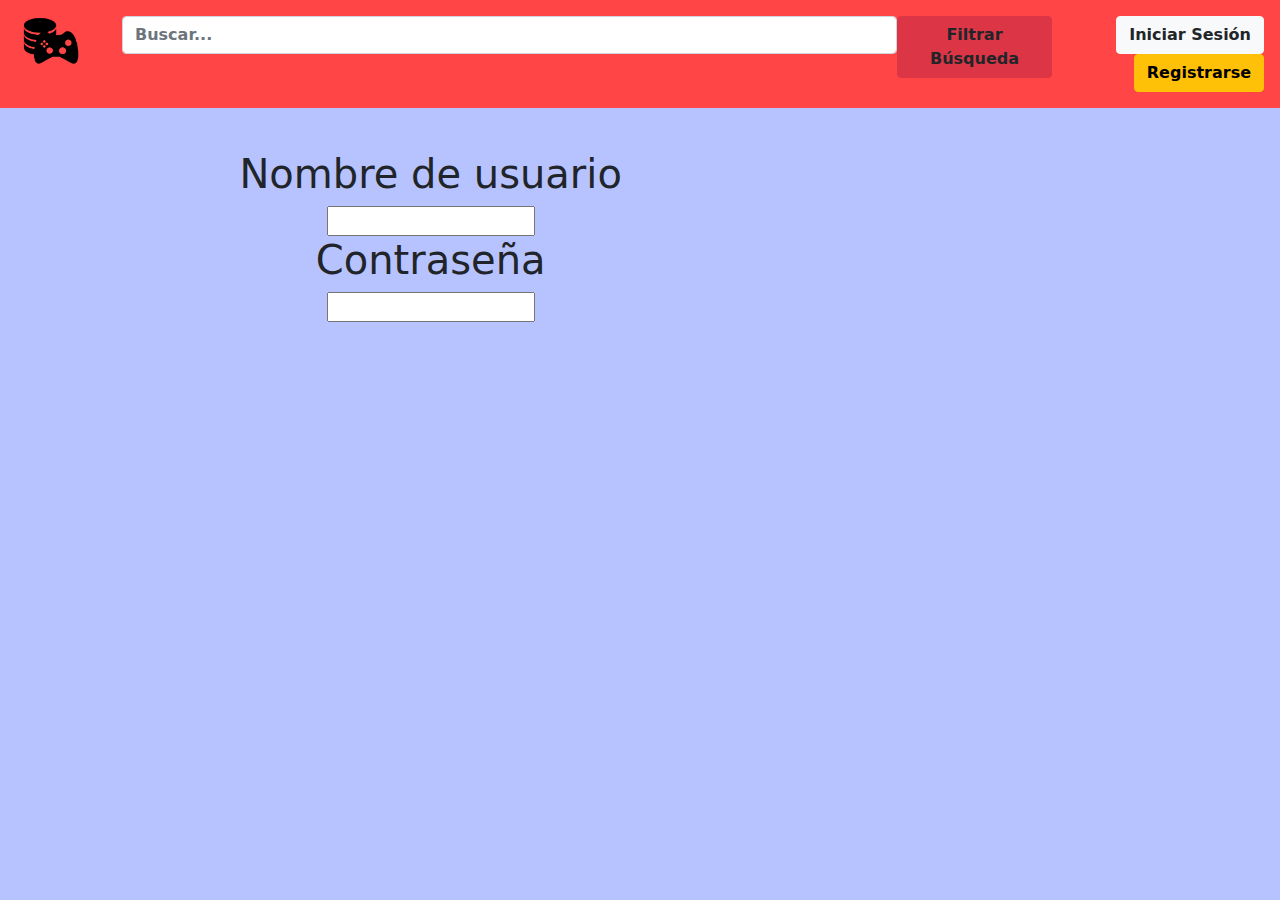
==== html/login.html @ a7b0637e "login page start" ====
<!doctype html>
<html lang="es">

<head>
    <title>YourGamingDB - Inicio de sesión</title>
    <link rel="icon" type="image/x-icon" href="./images/logo.png">
    <!-- Required meta tags -->
    <meta charset="utf-8">
    <meta name="viewport" content="width=device-width, initial-scale=1, shrink-to-fit=no">

    <!-- Bootstrap CSS v5.2.1 -->
    <link href="../css/bootstrap.min.css" rel="stylesheet">
    <link href="../css/styles.css" rel="stylesheet">

</head>

<body style="background-color: #b7c3ff;">
    <header class="p-3 fixed-top" style="background-color: #ff4545;">
        <div class="row">
            <div class="col-1">
                <a href="../index.html" class="link-dark text-decoration-none">
                    <img src="../images/logo.png" alt="logo" width="65" height="50">
                </a>
            </div>
            <div class="col-9">
                <div class="row g-0">
                    <div class="col-10">
                        <form>
                            <input type="search" class="form-control form-control-dark fw-bold" placeholder="Buscar..."
                                aria-label="Search">
                        </form>
                    </div>
                    <div class="col-2">
                        <button type="button" class="btn btn-danger text-dark fw-bolder">Filtrar Búsqueda</button>
                    </div>
                </div>
            </div>
            <div class="col-2 text-end">
                <div>
                    <button type="button" class="btn btn-light text-dark fw-bolder">Iniciar Sesión</button>
                    <button type="button" class="btn btn-warning fw-bolder">Registrarse</button>
                </div>
            </div>
        </div>
    </header>
    <main>
        <div class="container-fluid alturaContenido">
            <div class="col-2"></div>
            <div class="col-8 text-center">
                <h1 class="display-6">Nombre de usuario</h1>
                <input type="text">
                <h1 class="display-6">Contraseña</h1>
                <input type="text">
            </div>
            <div class="col-2"></div>
        </div>
    </main>
    <footer>
        <!-- place footer here -->
    </footer>
    <!-- Bootstrap JavaScript Libraries -->
    <script src="https://cdn.jsdelivr.net/npm/@popperjs/core@2.11.6/dist/umd/popper.min.js"
        integrity="sha384-oBqDVmMz9ATKxIep9tiCxS/Z9fNfEXiDAYTujMAeBAsjFuCZSmKbSSUnQlmh/jp3" crossorigin="anonymous">
        </script>

    <script src="../js/bootstrap.min.js"></script>
</body>

</html>
---- css/styles.css ----
body{
    background-color: #f5f1f1;
}

.alturaContenido{
    height: 650px;
    margin-top: 150px;
}

.alturaContenido img{
    width: 500px;
    height: 500px;
}
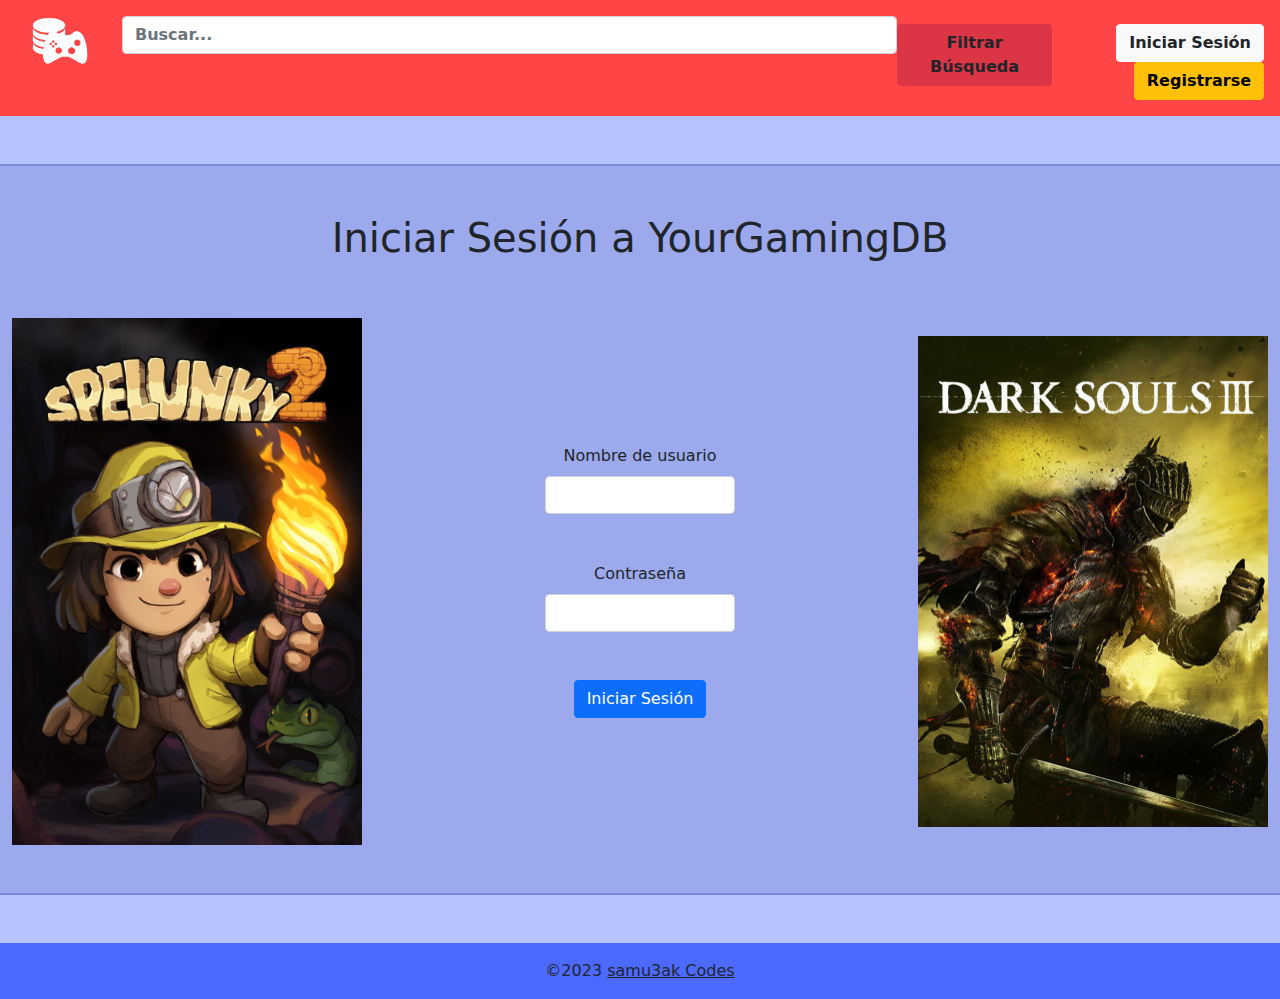
==== commit 8e63518c: "bootstrap profile view & responsive" ====
--- a/html/login.html
+++ b/html/login.html
@@ -3,7 +3,7 @@
 
 <head>
     <title>YourGamingDB - Inicio de sesión</title>
-    <link rel="icon" type="image/x-icon" href="./images/logo.png">
+    <link rel="icon" type="image/x-icon" href="../images/logo.png">
     <!-- Required meta tags -->
     <meta charset="utf-8">
     <meta name="viewport" content="width=device-width, initial-scale=1, shrink-to-fit=no">
@@ -11,52 +11,79 @@
     <!-- Bootstrap CSS v5.2.1 -->
     <link href="../css/bootstrap.min.css" rel="stylesheet">
     <link href="../css/styles.css" rel="stylesheet">
+    <link href="../css/login.css" rel="stylesheet">
 
 </head>
 
-<body style="background-color: #b7c3ff;">
-    <header class="p-3 fixed-top" style="background-color: #ff4545;">
+<body>
+    <header class="p-3">
         <div class="row">
-            <div class="col-1">
+            <div class="col-lg-1 col-sm-12 text-sm-center">
                 <a href="../index.html" class="link-dark text-decoration-none">
                     <img src="../images/logo.png" alt="logo" width="65" height="50">
                 </a>
             </div>
-            <div class="col-9">
+            <div class="col-lg-9 col-sm-12">
                 <div class="row g-0">
-                    <div class="col-10">
+                    <div class="col-lg-10">
                         <form>
                             <input type="search" class="form-control form-control-dark fw-bold" placeholder="Buscar..."
                                 aria-label="Search">
                         </form>
                     </div>
-                    <div class="col-2">
+                    <div class="col-lg-2 text-sm-center mt-sm-2">
                         <button type="button" class="btn btn-danger text-dark fw-bolder">Filtrar Búsqueda</button>
                     </div>
                 </div>
             </div>
-            <div class="col-2 text-end">
+            <div class="col-lg-2 col-sm-12 text-lg-end text-sm-center mt-sm-2">
                 <div>
-                    <button type="button" class="btn btn-light text-dark fw-bolder">Iniciar Sesión</button>
-                    <button type="button" class="btn btn-warning fw-bolder">Registrarse</button>
+                    <a href="../html/login.html"><button type="button" class="btn btn-light text-dark fw-bolder">Iniciar
+                            Sesión</button></a>
+                    <a href="../html/register.html"><button type="button"
+                            class="btn btn-warning fw-bolder">Registrarse</button></a>
                 </div>
             </div>
         </div>
     </header>
     <main>
-        <div class="container-fluid alturaContenido">
-            <div class="col-2"></div>
-            <div class="col-8 text-center">
-                <h1 class="display-6">Nombre de usuario</h1>
-                <input type="text">
-                <h1 class="display-6">Contraseña</h1>
-                <input type="text">
+        <div class="container-fluid mt-5 py-5 loginColor">
+            <div class="row text-center mb-5">
+                <h1 class="display-6">Iniciar Sesión a YourGamingDB</h1>
             </div>
-            <div class="col-2"></div>
+            <div class="row align-items-center">
+                <div class="col-lg-5 text-start d-none d-lg-block">
+                    <img class="img-fluid" src="../images/spelunky.png" width="350" height="500">
+                </div>
+                <div class="col-lg-2 col-sm-12">
+                    <form class="row g-5">
+                        <div class="col-12 text-center">
+                            <label for="inputEmail4" class="form-label">Nombre de usuario</label>
+                            <input type="email" class="form-control text-center" id="inputEmail4">
+                        </div>
+                        <div class="col-12 text-center">
+                            <label for="inputPassword4" class="form-label">Contraseña</label>
+                            <input type="password" class="form-control text-center" id="inputPassword4">
+                        </div>
+                        <div class="col-12 text-center mt-5">
+                            <button type="submit" class="btn btn-primary">Iniciar Sesión</button>
+                        </div>
+                    </form>
+                </div>
+                <div class="col-lg-5 text-end d-none d-lg-block">
+                    <img class="img-fluid" src="../images/dk3.jpg" width="350" height="500">
+                </div>
+            </div>
         </div>
     </main>
-    <footer>
-        <!-- place footer here -->
+    <footer class="footerColor text-center text-lg-start mt-5">
+        <!-- Copyright -->
+        <div class="text-center p-3">
+            &copy;2023
+            <a class="text-dark" href="https://www.linkedin.com/in/samuelbolivarvillanueva/" target="_blank">
+                samu3ak Codes</a>
+        </div>
+        <!-- Copyright -->
     </footer>
     <!-- Bootstrap JavaScript Libraries -->
     <script src="https://cdn.jsdelivr.net/npm/@popperjs/core@2.11.6/dist/umd/popper.min.js"
--- a/css/styles.css
+++ b/css/styles.css
@@ -1,13 +1,15 @@
-body{
-    background-color: #f5f1f1;
+body {
+    background-color: #b7c3ff;
 }
 
-.alturaContenido{
-    height: 650px;
-    margin-top: 150px;
+body header {
+    background-color: #ff4545;
 }
 
-.alturaContenido img{
-    width: 500px;
-    height: 500px;
+.profileView {
+    height: 1500px;
+}
+
+.footerColor {
+    background-color: #4c6aff;
 }--- a/css/login.css
+++ b/css/login.css
@@ -0,0 +1,5 @@
+.loginColor {
+    background-color: #9ca9ec;
+    border-top: 2px solid #7788e0;
+    border-bottom: 2px solid #7788e0;
+}